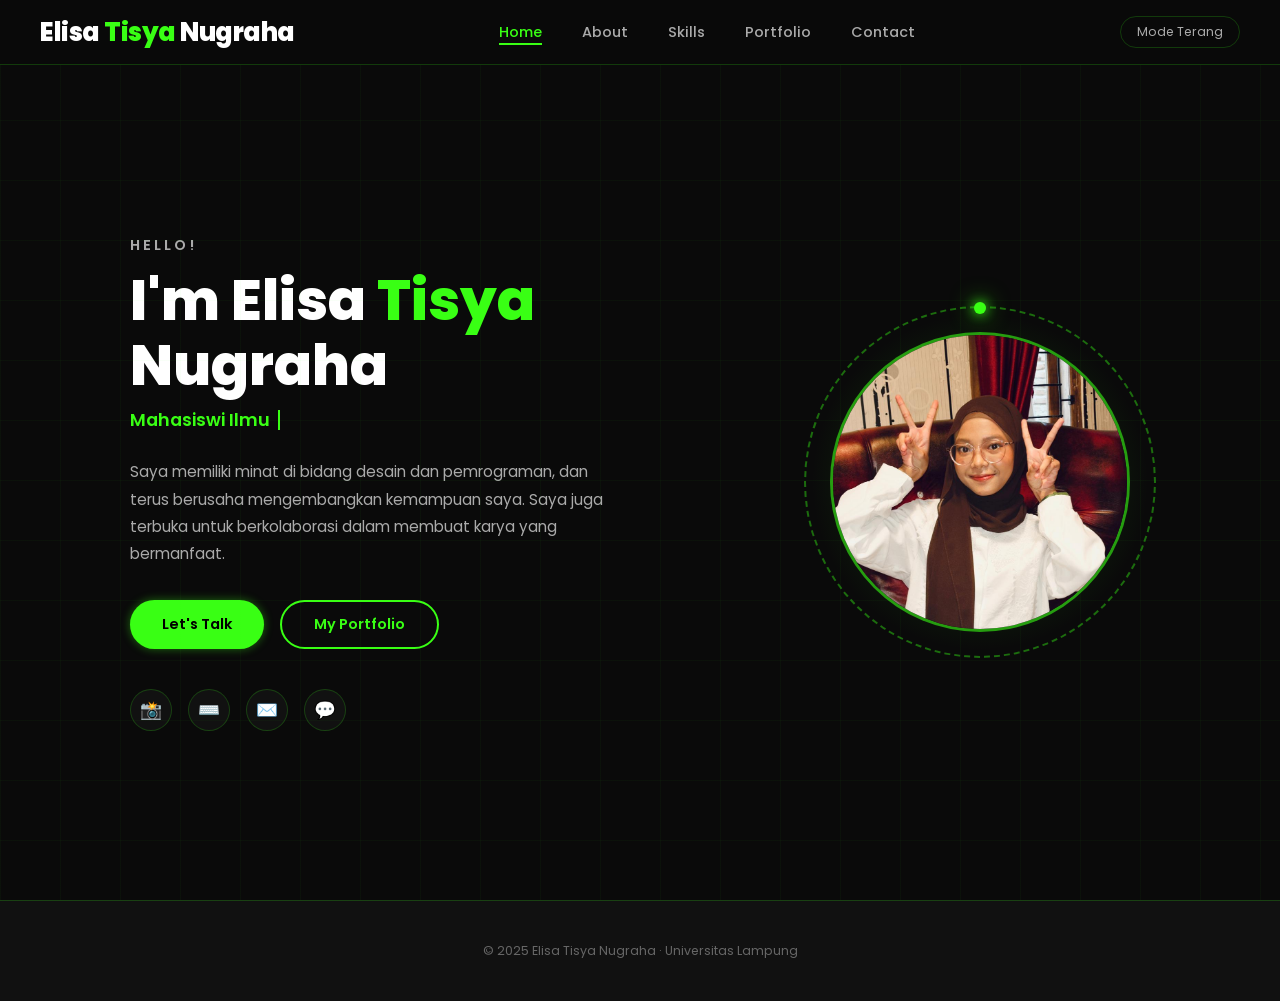
==== portfolio/index.html @ a8f8418f "utp pemweb" ====
<!DOCTYPE html>
<html lang="id" data-theme="dark">

<head>
  <meta charset="UTF-8" />
  <meta name="viewport" content="width=device-width, initial-scale=1.0" />
  <title>Portfolio | Elisa Tisya Nugraha</title>
  <link href="https://fonts.googleapis.com/css2?family=Poppins:wght@300;400;500;600;700;800&display=swap"
    rel="stylesheet" />
  <link rel="stylesheet" href="style.css" />
  <style>
    /*HERO*/
    #hero {
      min-height: 100vh;
      padding-top: 65px;
      background: var(--bg);
      display: flex;
      align-items: center;
      position: relative;
      overflow: hidden;
    }

    /* subtle grid bg */
    #hero::before {
      content: '';
      position: absolute;
      inset: 0;
      background-image: linear-gradient(rgba(57, 255, 20, 0.03) 1px, transparent 1px), linear-gradient(90deg, rgba(57, 255, 20, 0.03) 1px, transparent 1px);
      background-size: 60px 60px;
      pointer-events: none;
    }

    .hero-wrap {
      max-width: 1100px;
      margin: 0 auto;
      padding: 4rem 2.5rem;
      display: grid;
      grid-template-columns: 1fr auto;
      gap: 4rem;
      align-items: center;
      width: 100%;
    }

    /* left */
    .hero-hello {
      font-size: .9rem;
      font-weight: 600;
      color: var(--text2);
      letter-spacing: 3px;
      text-transform: uppercase;
      margin-bottom: .75rem;
    }

    .hero-name {
      font-size: clamp(2.2rem, 5vw, 3.5rem);
      font-weight: 800;
      line-height: 1.15;
      margin-bottom: .5rem;
    }

    .hero-name span {
      color: var(--green);
    }

    .hero-role {
      font-size: 1.1rem;
      font-weight: 600;
      color: var(--green);
      margin-bottom: 1.5rem;
      display: flex;
      align-items: center;
      gap: 8px;
    }

    .tw-cursor {
      display: inline-block;
      width: 2px;
      height: 1.1em;
      background: var(--green);
      animation: blink .8s infinite;
      vertical-align: middle;
    }

    @keyframes blink {

      0%,
      100% {
        opacity: 1
      }

      50% {
        opacity: 0
      }
    }

    .hero-desc {
      font-size: .95rem;
      color: var(--text2);
      line-height: 1.8;
      max-width: 480px;
      margin-bottom: 2rem;
    }

    .hero-btns {
      display: flex;
      gap: 1rem;
      flex-wrap: wrap;
      margin-bottom: 2.5rem;
    }

    .hero-socials {
      display: flex;
      gap: 1rem;
    }

    .social-icon {
      width: 42px;
      height: 42px;
      border-radius: 50%;
      border: 1px solid var(--border);
      background: var(--bg2);
      display: flex;
      align-items: center;
      justify-content: center;
      font-size: 1.1rem;
      transition: all .3s;
    }

    .social-icon:hover {
      border-color: var(--green);
      background: var(--green3);
      box-shadow: var(--glow-sm);
      transform: translateY(-2px);
    }

    /* right: photo circle */
    .hero-photo-wrap {
      position: relative;
      flex-shrink: 0;
    }

    .photo-glow-ring {
      width: 340px;
      height: 340px;
      border-radius: 50%;
      background: radial-gradient(circle, rgba(57, 255, 20, 0.35) 0%, rgba(57, 255, 20, 0.1) 40%, transparent 70%);
      display: flex;
      align-items: center;
      justify-content: center;
      position: relative;
      animation: pulse-glow 3s ease-in-out infinite;
    }

    @keyframes pulse-glow {

      0%,
      100% {
        box-shadow: 0 0 40px rgba(57, 255, 20, 0.3), 0 0 80px rgba(57, 255, 20, 0.1);
      }

      50% {
        box-shadow: 0 0 60px rgba(57, 255, 20, 0.5), 0 0 120px rgba(57, 255, 20, 0.2);
      }
    }

    /* spinning border */
    .photo-spin-ring {
      position: absolute;
      inset: -6px;
      border-radius: 50%;
      border: 2px dashed rgba(57, 255, 20, 0.4);
      animation: spin 12s linear infinite;
    }

    @keyframes spin {
      to {
        transform: rotate(360deg);
      }
    }

    .photo-spin-ring::before {
      content: '';
      position: absolute;
      width: 12px;
      height: 12px;
      background: var(--green);
      border-radius: 50%;
      top: -6px;
      left: 50%;
      transform: translateX(-50%);
      box-shadow: 0 0 12px var(--green), 0 0 24px var(--green);
    }

    .photo-circle {
      width: 300px;
      height: 300px;
      border-radius: 50%;
      overflow: hidden;
      border: 3px solid rgba(57, 255, 20, 0.6);
      position: relative;
      background: var(--bg);
    }

    .photo-circle img {
      width: 100%;
      height: 100%;
      object-fit: cover;
      display: block;
    }

    .photo-fallback {
      position: absolute;
      inset: 0;
      border-radius: 50%;
      display: flex;
      flex-direction: column;
      align-items: center;
      justify-content: center;
      gap: .5rem;
    }

    .photo-fallback .fi {
      font-size: 5rem;
      font-weight: 800;
      color: rgba(57, 255, 20, 0.4);
      letter-spacing: -2px;
    }

    .photo-fallback .fh {
      font-size: .65rem;
      letter-spacing: 2px;
      color: var(--text3);
      text-transform: uppercase;
    }

    @media(max-width:860px) {
      .hero-wrap {
        grid-template-columns: 1fr;
        text-align: center;
      }

      .hero-btns,
      .hero-socials {
        justify-content: center;
      }

      .hero-desc {
        margin-left: auto;
        margin-right: auto;
      }

      .hero-photo-wrap {
        order: -1;
      }

      .photo-glow-ring {
        width: 240px;
        height: 240px;
      }

      .photo-circle {
        width: 210px;
        height: 210px;
      }
    }
  </style>
</head>

<body>

  <nav id="navbar">
    <div class="nav-logo">Elisa<span> Tisya</span> Nugraha</div>
    <ul class="nav-links">
      <li><a href="index.html" class="active">Home</a></li>
      <li><a href="about.html">About</a></li>
      <li><a href="skills.html">Skills</a></li>
      <li><a href="projects.html">Portfolio</a></li>
      <li><a href="contact.html">Contact</a></li>
    </ul>
    <div class="nav-right">
      <button class="theme-toggle" id="themeToggle">Mode Terang</button>
      <div class="hamburger" id="hamburger"><span></span><span></span><span></span></div>
    </div>
  </nav>
  <div class="mobile-menu" id="mobileMenu">
    <a href="index.html">Home</a><a href="about.html">About</a>
    <a href="skills.html">Skills</a><a href="projects.html">Portfolio</a>
    <a href="contact.html">Contact</a>
  </div>

  <!-- HERO -->
  <section id="hero">
    <div class="hero-wrap">
      <div class="hero-left">
        <div class="hero-hello">Hello!</div>
        <h1 class="hero-name">I'm Elisa<span> Tisya</span><br>Nugraha</h1>
        <div class="hero-role">
          <span id="typewriterEl"></span><span class="tw-cursor"></span>
        </div>
        <p class="hero-desc">
          Saya memiliki minat di bidang desain dan pemrograman, dan terus berusaha mengembangkan kemampuan saya. Saya
          juga terbuka untuk berkolaborasi dalam membuat karya yang bermanfaat.
        </p>
        <div class="hero-btns">
          <a href="contact.html" class="btn-green">Let's Talk</a>
          <a href="projects.html" class="btn-outline-green">My Portfolio</a>
        </div>
        <div class="hero-socials">
          <a class="social-icon" href="https://instagram.com/satisyaa_" target="_blank" title="Instagram">📸</a>
          <a class="social-icon" href="https://github.com/elisatisya" target="_blank" title="GitHub">⌨️</a>
          <a class="social-icon" href="https://mail.google.com/mail/?view=cm&fs=1&to=elisatisya1@gmail.com"
            target="_blank" title="Email">✉️</a>
          <a class="social-icon" href="https://wa.me/6282284014399" target="_blank" title="WhatsApp">💬</a>
        </div>
      </div>

      <div class="hero-photo-wrap">
        <div class="photo-glow-ring">
          <div class="photo-spin-ring"></div>
          <div class="photo-circle">
            <img src="img/photo.jpeg" alt="Elisa Tisya Nugraha">
            <div class="photo-fallback">
            </div>
          </div>
        </div>
      </div>
    </div>
  </section>

  <footer>
    <div class="footer-inner">

      <p class="footer-copy">&copy; 2025 Elisa Tisya Nugraha · Universitas Lampung</p>
    </div>
  </footer>

  <script src="main.js"></script>
</body>

</html>
---- portfolio/style.css ----
@import url('https://fonts.googleapis.com/css2?family=Poppins:wght@300;400;500;600;700;800&display=swap');

:root {
  --bg: #0a0a0a;
  --bg2: #111111;
  --bg3: #0d0d0d;
  --green: #39ff14;
  --green2: #2ecc0e;
  --green3: rgba(57, 255, 20, 0.15);
  --green4: rgba(57, 255, 20, 0.08);
  --text: #ffffff;
  --text2: #aaaaaa;
  --text3: #666666;
  --border: rgba(57, 255, 20, 0.2);
  --glow: 0 0 20px rgba(57, 255, 20, 0.5), 0 0 60px rgba(57, 255, 20, 0.2);
  --glow-sm: 0 0 10px rgba(57, 255, 20, 0.4);
  --nav-bg: rgba(10, 10, 10, 0.95);
}

*,
*::before,
*::after {
  box-sizing: border-box;
  margin: 0;
  padding: 0;
}

html {
  scroll-behavior: smooth;
}

body {
  font-family: 'Poppins', sans-serif;
  background: var(--bg);
  color: var(--text);
  line-height: 1.6;
  overflow-x: hidden;
}

a {
  color: inherit;
  text-decoration: none;
}

img {
  max-width: 100%;
  display: block;
}

::-webkit-scrollbar {
  width: 6px;
}

::-webkit-scrollbar-track {
  background: var(--bg);
}

::-webkit-scrollbar-thumb {
  background: var(--green2);
  border-radius: 3px;
}

/*NAVIGASI*/
nav {
  position: fixed;
  top: 0;
  left: 0;
  right: 0;
  z-index: 1000;
  background: var(--nav-bg);
  backdrop-filter: blur(12px);
  border-bottom: 1px solid var(--border);
  padding: 0 2.5rem;
  height: 65px;
  display: flex;
  align-items: center;
  justify-content: space-between;
}

.nav-logo {
  font-size: 1.6rem;
  font-weight: 800;
  color: var(--text);
  letter-spacing: -0.5px;
}

.nav-logo span {
  color: var(--green);
}

.nav-links {
  display: flex;
  gap: 2.5rem;
  list-style: none;
}

.nav-links a {
  font-size: .9rem;
  font-weight: 500;
  color: var(--text2);
  transition: color .3s;
  position: relative;
  padding-bottom: 3px;
}

.nav-links a::after {
  content: '';
  position: absolute;
  bottom: 0;
  left: 0;
  right: 100%;
  height: 2px;
  background: var(--green);
  transition: right .3s;
}

.nav-links a:hover,
.nav-links a.active {
  color: var(--green);
}

.nav-links a:hover::after,
.nav-links a.active::after {
  right: 0;
}

.nav-right {
  display: flex;
  align-items: center;
  gap: 1rem;
}

.theme-toggle {
  background: transparent;
  border: 1px solid var(--border);
  color: var(--text2);
  padding: 6px 16px;
  border-radius: 20px;
  cursor: pointer;
  font-size: .78rem;
  font-family: 'Poppins', sans-serif;
  transition: all .3s;
}

.theme-toggle:hover {
  border-color: var(--green);
  color: var(--green);
  box-shadow: var(--glow-sm);
}

.hamburger {
  display: none;
  flex-direction: column;
  gap: 5px;
  cursor: pointer;
  padding: 4px;
}

.hamburger span {
  width: 24px;
  height: 2px;
  background: var(--text);
  border-radius: 2px;
  transition: all .3s;
}

.mobile-menu {
  display: none;
  position: fixed;
  top: 65px;
  left: 0;
  right: 0;
  background: var(--nav-bg);
  backdrop-filter: blur(12px);
  border-bottom: 1px solid var(--border);
  padding: 1.5rem 2.5rem;
  flex-direction: column;
  gap: 1rem;
  z-index: 999;
}

.mobile-menu.open {
  display: flex;
}

.mobile-menu a {
  font-size: .9rem;
  color: var(--text2);
  padding: 8px 0;
  border-bottom: 1px solid var(--border);
  transition: color .3s;
}

.mobile-menu a:hover {
  color: var(--green);
}

/*SECTION BASE*/
section {
  position: relative;
}

.section-wrap {
  max-width: 1100px;
  margin: 0 auto;
  padding: 5rem 2.5rem;
}

/*centered heading*/
.section-heading {
  text-align: center;
  font-size: clamp(1.8rem, 3.5vw, 2.5rem);
  font-weight: 700;
  margin-bottom: 3rem;
}

.section-heading span {
  color: var(--green);
}

/*BUTTONS*/
.btn-green {
  background: var(--green);
  color: #000;
  border: none;
  padding: 12px 32px;
  border-radius: 30px;
  font-size: .9rem;
  font-weight: 600;
  font-family: 'Poppins', sans-serif;
  cursor: pointer;
  transition: all .3s;
  display: inline-flex;
  align-items: center;
  gap: 8px;
  box-shadow: var(--glow-sm);
}

.btn-green:hover {
  background: var(--green2);
  transform: translateY(-2px);
  box-shadow: var(--glow);
}

.btn-outline-green {
  background: transparent;
  color: var(--green);
  border: 2px solid var(--green);
  padding: 11px 32px;
  border-radius: 30px;
  font-size: .9rem;
  font-weight: 600;
  font-family: 'Poppins', sans-serif;
  cursor: pointer;
  transition: all .3s;
  display: inline-flex;
  align-items: center;
  gap: 8px;
}

.btn-outline-green:hover {
  background: var(--green);
  color: #000;
  box-shadow: var(--glow);
}

/*FILTER BAR*/
.filter-bar {
  display: flex;
  gap: .75rem;
  flex-wrap: wrap;
  margin-bottom: 2.5rem;
  justify-content: center;
}

.filter-btn {
  background: var(--bg2);
  border: 1px solid var(--border);
  color: var(--text2);
  padding: 8px 22px;
  border-radius: 25px;
  font-size: .82rem;
  font-weight: 500;
  font-family: 'Poppins', sans-serif;
  cursor: pointer;
  transition: all .3s;
}

.filter-btn:hover {
  border-color: var(--green);
  color: var(--green);
}

.filter-btn.active {
  background: var(--green);
  color: #000;
  border-color: var(--green);
  box-shadow: var(--glow-sm);
}

/*PROJECT CARDS*/
.projects-grid {
  display: grid;
  grid-template-columns: repeat(auto-fill, minmax(300px, 1fr));
  gap: 1.5rem;
}

.project-card {
  background: var(--bg2);
  border: 1px solid var(--border);
  border-radius: 12px;
  overflow: hidden;
  cursor: pointer;
  transition: all .35s;
}

.project-img {
  width: 100%;
  height: 100%;
  object-fit: cover;
}

.project-card:hover {
  transform: translateY(-6px);
  border-color: var(--green);
  box-shadow: 0 8px 30px rgba(57, 255, 20, 0.15);
}

.project-thumb {
  height: 180px;
  display: flex;
  align-items: center;
  justify-content: center;
  font-size: 3.5rem;
  position: relative;
  overflow: hidden;
}

.project-thumb-overlay {
  position: absolute;
  inset: 0;
  background: rgba(57, 255, 20, 0.85);
  display: flex;
  align-items: center;
  justify-content: center;
  opacity: 0;
  transition: opacity .3s;
  font-weight: 600;
  color: #000;
  font-size: .9rem;
  letter-spacing: 1px;
}

.project-card:hover .project-thumb-overlay {
  opacity: 1;
}

.project-body {
  padding: 1.25rem;
}

.project-cat {
  font-size: .72rem;
  color: var(--green);
  text-transform: uppercase;
  letter-spacing: 2px;
  margin-bottom: .3rem;
}

.project-body h3 {
  font-size: 1rem;
  font-weight: 600;
  margin-bottom: .3rem;
}

.project-body p {
  font-size: .83rem;
  color: var(--text2);
}

/*SKILL BARS*/
.skill-bar-item {
  margin-bottom: 1.5rem;
}

.skill-bar-label {
  display: flex;
  justify-content: space-between;
  font-size: .85rem;
  font-weight: 500;
  margin-bottom: .5rem;
  letter-spacing: 1.5px;
  text-transform: uppercase;
}

.skill-bar-track {
  height: 10px;
  background: rgba(255, 255, 255, 0.08);
  border-radius: 5px;
  overflow: hidden;
}

.skill-bar-fill {
  height: 100%;
  background: var(--green);
  border-radius: 5px;
  width: 0;
  transition: width 1.4s cubic-bezier(.4, 0, .2, 1);
  box-shadow: 0 0 10px rgba(57, 255, 20, 0.5);
}

/*CONTACT FORM*/
.contact-form {
  display: flex;
  flex-direction: column;
  gap: 1rem;
}

.form-group {
  display: flex;
  flex-direction: column;
  gap: 6px;
}

.form-group label {
  font-size: .82rem;
  font-weight: 500;
  color: var(--text2);
  letter-spacing: .5px;
}

.form-group input,
.form-group textarea {
  background: var(--bg2);
  border: 1px solid var(--border);
  border-radius: 8px;
  padding: 12px 16px;
  color: var(--text);
  font-family: 'Poppins', sans-serif;
  font-size: .9rem;
  transition: border-color .3s, box-shadow .3s;
  resize: vertical;
}

.form-group input:focus,
.form-group textarea:focus {
  outline: none;
  border-color: var(--green);
  box-shadow: 0 0 0 3px rgba(57, 255, 20, 0.1);
}

.form-group input.error,
.form-group textarea.error {
  border-color: #ff4444;
}

.form-error {
  font-size: .78rem;
  color: #ff6666;
  min-height: 16px;
}

.form-success {
  padding: 14px 16px;
  background: rgba(57, 255, 20, 0.1);
  border: 1px solid var(--green);
  border-radius: 8px;
  color: var(--green);
  font-size: .9rem;
  display: none;
  align-items: center;
  gap: 8px;
  margin-bottom: 1rem;
}

/*MODAL*/
.modal-overlay {
  position: fixed;
  inset: 0;
  background: rgba(0, 0, 0, 0.85);
  z-index: 2000;
  display: flex;
  align-items: center;
  justify-content: center;
  padding: 1.5rem;
  opacity: 0;
  pointer-events: none;
  transition: opacity .3s;
  backdrop-filter: blur(6px);
}

.modal-overlay.open {
  opacity: 1;
  pointer-events: all;
}

.modal {
  background: var(--bg2);
  border: 1px solid var(--green);
  border-radius: 16px;
  max-width: 560px;
  width: 100%;
  max-height: 90vh;
  overflow-y: auto;
  transform: translateY(20px) scale(.97);
  transition: transform .3s;
  box-shadow: 0 0 40px rgba(57, 255, 20, 0.15);
}

.modal-overlay.open .modal {
  transform: none;
}

.modal-header {
  padding: 1.5rem;
  border-bottom: 1px solid var(--border);
  display: flex;
  justify-content: space-between;
  align-items: flex-start;
}

.modal-title {
  font-size: 1.3rem;
  font-weight: 700;
}

.modal-close {
  background: none;
  border: none;
  color: var(--text2);
  font-size: 1.3rem;
  cursor: pointer;
  padding: 4px;
  transition: color .2s;
}

.modal-close:hover {
  color: var(--green);
}

.modal-body {
  padding: 1.5rem;
}

.modal-img {
  height: 160px;
  border-radius: 10px;
  display: flex;
  align-items: center;
  justify-content: center;
  font-size: 4rem;
  margin-bottom: 1.25rem;
}

.modal-desc {
  font-size: .9rem;
  color: var(--text2);
  margin-bottom: 1.25rem;
  line-height: 1.8;
}

.modal-tech {
  display: flex;
  flex-wrap: wrap;
  gap: 8px;
}

.tag {
  font-size: .72rem;
  padding: 4px 12px;
  border: 1px solid var(--green);
  border-radius: 20px;
  color: var(--green);
}

/*FOOTER*/
footer {
  background: var(--bg2);
  border-top: 1px solid var(--border);
  padding: 2.5rem 2.5rem;
}

.footer-inner {
  max-width: 1100px;
  margin: 0 auto;

  display: flex;
  flex-direction: column;
  align-items: center;
  text-align: center;

  gap: 1rem;
}

.footer-logo {
  font-size: 1.3rem;
  font-weight: 800;
}

.footer-logo span {
  color: var(--green);
}

.footer-links {
  display: flex;
  gap: 2rem;
  list-style: none;
}

.footer-links a {
  font-size: .83rem;
  color: var(--text2);
  transition: color .3s;
}

.footer-links a:hover {
  color: var(--green);
}

.footer-copy {
  font-size: .78rem;
  color: var(--text3);
}

/*RESPONSIVE*/
@media(max-width: 768px) {
  .nav-links {
    display: none;
  }

  .hamburger {
    display: flex;
  }

  @media (max-width: 768px) {
    .footer-inner {
      flex-direction: column;
      text-align: center;
    }
  }
}

/*LIGHT MODE*/
[data-theme="light"] {
  --bg: #fdfdfd;
  --bg2: #eeeeee;
  --bg3: #fafafa;

  --text: #111111;
  --text2: #555555;
  --text3: #888888;

  --border: rgba(0, 0, 0, 0.1);

  --green: #00aa55;
  --green2: #00994d;
  --green3: rgba(0, 170, 85, 0.1);
  --green4: rgba(0, 170, 85, 0.05);

  --nav-bg: rgba(255, 255, 255, 0.9);
}

/*FIX HOME LIGHT MODE*/

[data-theme="light"] body {
  background: #fdfdfd !important;
  color: #111 !important;
}

[data-theme="light"] nav {
  background: #ffffff !important;
}

[data-theme="light"] section {
  background: transparent !important;
}

[data-theme="light"] .project-card,
[data-theme="light"] .tool-card,
[data-theme="light"] .org-item {
  background: #ffffff !important;
  border-color: rgba(0, 0, 0, 0.1) !important;
}

/*FIX TOOLS CENTER*/

.tools-grid {
  display: flex;
  justify-content: center;
  flex-wrap: wrap;
  gap: 2.5rem;
  max-width: 600px;
  margin: 0 auto;
}

.tools-wrap {
  max-width: 700px;
  margin: 0 auto;
}

.tools-wrap {
  max-width: 600px;
}

.tool-emoji {
  display: block;
  margin-bottom: 0.5rem;
  text-align: center;
}

.tool-name {
  text-align: center;
}

.tool-cat {
  text-align: center;
}

/*HOME*/

[data-theme="light"] body.home {
  background: #ffffff !important;
}

[data-theme="light"] body.home #hero {
  background: #ffffff !important;
}

[data-theme="light"] body.home #hero::before {
  background-image: linear-gradient(rgba(0, 0, 0, 0.05) 1px, transparent 1px),
    linear-gradient(90deg, rgba(0, 0, 0, 0.05) 1px, transparent 1px) !important;
}

[data-theme="light"] body.home .photo-circle {
  background: #f5f5f5 !important;
}
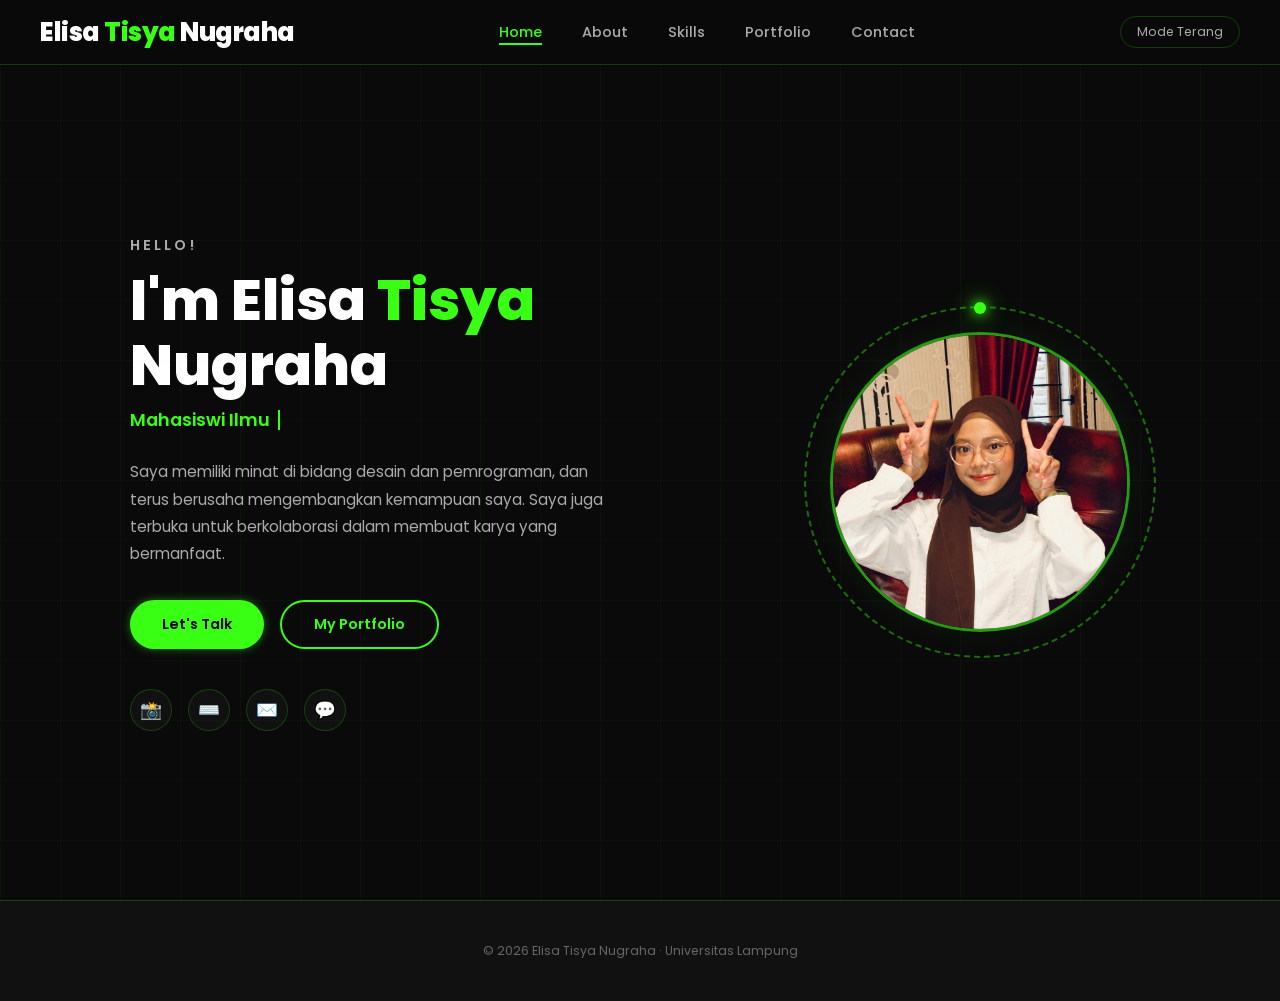
==== commit 16def023: "fixx webb" ====
--- a/portfolio/index.html
+++ b/portfolio/index.html
@@ -330,7 +330,7 @@
   <footer>
     <div class="footer-inner">
 
-      <p class="footer-copy">&copy; 2025 Elisa Tisya Nugraha · Universitas Lampung</p>
+      <p class="footer-copy">&copy; 2026 Elisa Tisya Nugraha · Universitas Lampung</p>
     </div>
   </footer>
 
